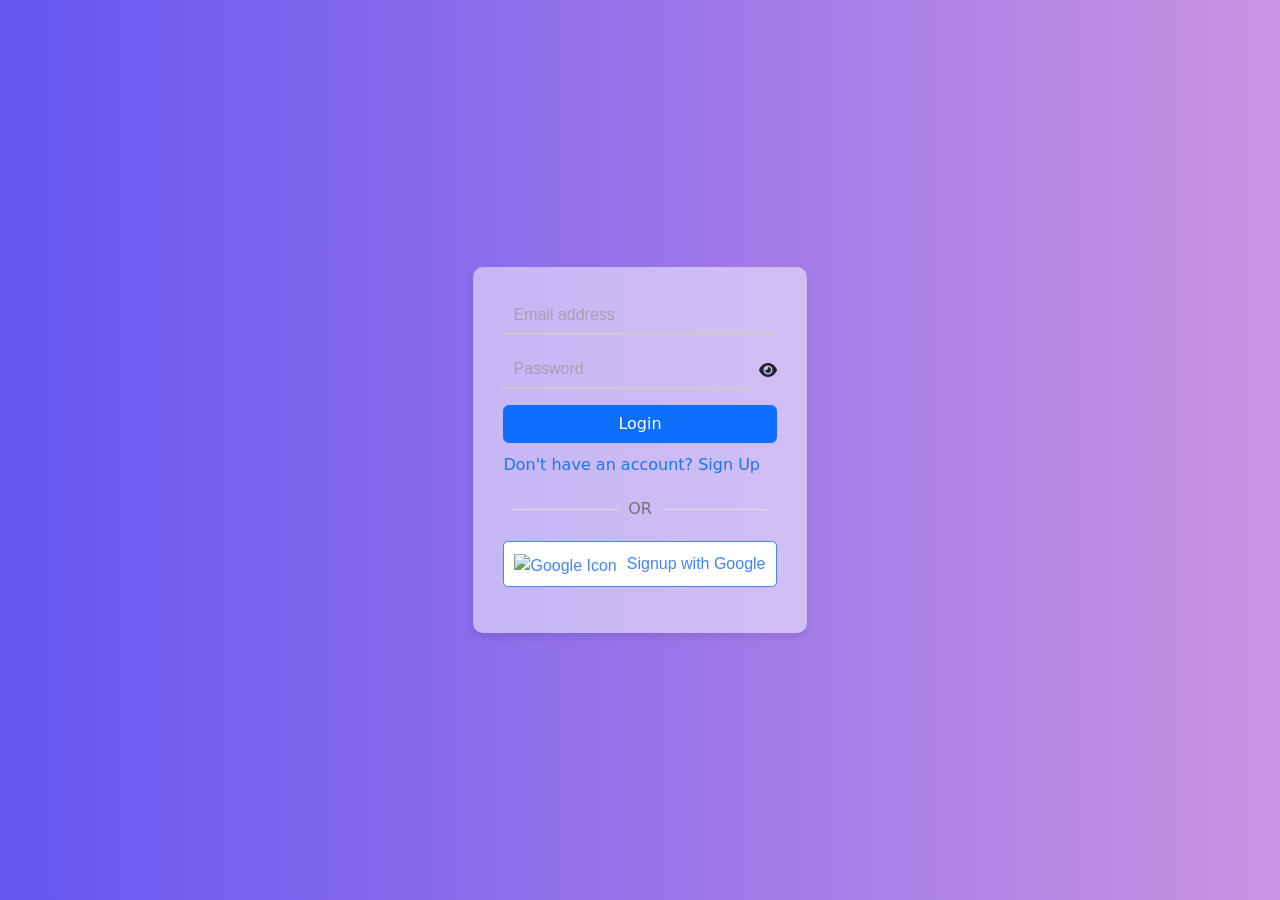
==== index.html @ a84d6405 "ok" ====
<!DOCTYPE html>
<html lang="en">

<head>
  <meta charset="UTF-8">
  <meta name="viewport" content="width=device-width, initial-scale=1.0">
  <title>Login</title>
  <link rel="stylesheet" href="./style.css">
  <link rel="icon" href="images/logo.jpg" type="image/x-icon">
  <link href="https://cdn.jsdelivr.net/npm/bootstrap@5.3.3/dist/css/bootstrap.min.css" rel="stylesheet">
  <link rel="stylesheet" href="https://cdnjs.cloudflare.com/ajax/libs/font-awesome/6.5.1/css/all.min.css">
</head>

<body id="login-page">

  <!-- Message Box / Modal -->
  <div id="msg-modal" class="msg-modal">
    <span id="msg-text"></span>
  </div>

  <div class="main-container">
    <form>
      <!-- Email Field -->
      <div class="mb-3 position-relative">
        <input type="email" class="form-control" id="email" placeholder="Email address" required style="background: none;">
        <small class="error-text" id="emailError"></small>
      </div>

      <!-- Password Field -->
      <div class="mb-3 position-relative">
        <div style="display: flex; align-items: center;">
          <input type="password" class="form-control" id="password" placeholder="Password" required style="background: none;">
          <i class="fas fa-eye" id="togglePassword" style="margin-left: 10px; cursor: pointer;"></i>
        </div>
        <small class="error-text" id="passwordError"></small>
      </div>

      <!-- Login Form -->
      <div id="login-form">
        <div class="mb-3">
          <button type="submit" class="btn btn-primary w-100" id="login-btn">Login</button>
          <span class="toggle-link" id="toggle-link">Don't have an account? Sign Up</span>
        </div>
      </div>

      <!-- Full Name (Only for Signup) -->
      <div class="mb-3 position-relative" id="fullNameContainer" style="display: none;">
        <input type="text" class="form-control" id="fullName" placeholder="Full Name" style="background: none;">
        <small class="error-text" id="fullNameError"></small>
      </div>

      <!-- Phone Number (Only for Signup) -->
      <div class="mb-3 position-relative" id="phoneNumberContainer" style="display: none;">
        <input type="tel" class="form-control" id="phoneNumber" placeholder="Phone Number"        style="background: none;" required>
        <small class="error-text" id="phoneNumberError"></small>
      </div>

      <!-- Sign Up Form (Initially Hidden) -->
      <div id="signup-form" style="display: none;">
        <div class="mb-3">
          <button type="submit" class="btn btn-primary w-100" id="signup-btn">Sign Up</button>
          <span class="toggle-link" id="toggle-link1">Already have an account? Login</span>
        </div>
      </div>

      <!-- OR Divider -->
      <div class="or-divider">
        <span>OR</span>
      </div>

      <!-- Login with Google Button -->
      <div class="mb-3">
        <button type="button" class="btn google-btn w-100" id="google-signUp">
          <img src="https://www.gstatic.com/firebasejs/ui/2.0.0/images/auth/google.svg" alt="Google Icon">
          Signup with Google
        </button>
      </div>
    </form>
  </div>

  <script src="https://cdn.jsdelivr.net/npm/bootstrap@5.3.3/dist/js/bootstrap.bundle.min.js"></script>
  <script  type="module" src="./form.js" ></script>
  <script type="module" src="./app.js" defer></script>

</body>
</html>
<img src="" alt="">
---- style.css ----
/* Body or main-container background gradient */
body {
  background: linear-gradient(to right, #6556f1, #cb93e3); /* Example gradient */
  height: 100vh;
  margin: 0;
  display: flex;
  justify-content: center;
  align-items: center;
}

/* Main container with initial invisible state */
.main-container {
  opacity: 0;
  transform: translateY(20px); /* You can adjust the Y-axis if you want it to slide */
  transition: opacity 1s ease-in-out, transform 1s ease-in-out;
}

/* Once the page is loaded, the form will fade and slide in */
body.loaded .main-container {
  opacity: 1;
  transform: translateY(0);
}

/* Optional - Button hover effect */
button:hover {
  transform: scale(1.05);
  transition: transform 0.3s ease;
}

#login-page {
  background-color: #736060;
  height: 100vh;
  margin: 0;
  display: flex;
  justify-content: center;
  align-items: center;
}

form {
  position: relative;
  background-color: rgba(255, 255, 255, 0.5);
  border-radius: 10px;
  box-shadow: 0 4px 8px rgba(0, 0, 0, 0.1);
  padding: 30px;
  width: 100%;
  max-width: 400px;
}

.input-container {
  position: relative;
}

.input-icon {
  position: absolute;
  left: 10px;
  top: 50%;
  transform: translateY(-50%);
  font-size: 18px;
  color: #6c757d;
}

.eye-icon {
  position: absolute;
  right: 10px;
  top: 50%;
  transform: translateY(-50%);
  cursor: pointer;
  font-size: 18px;
  color: #6c757d;
}

/* Default Input Styling */
input.form-control {
  border: none;
  border-bottom: 2px solid #ccc;
  border-radius: 0;
  box-shadow: none;
  padding-left: 10px;
  background-color: rgba(255, 255, 255, 0.5);
  font-family: 'Roboto', sans-serif;
  font-size: 16px;
  transition: all 0.3s ease-in-out;
}

input.form-control::placeholder {
  color: rgba(150, 150, 150, 0.7); /* Light Gray */
  font-weight: lighter;

}

/* Placeholder Fade Effect on Focus */
input.form-control:focus::placeholder {
  opacity: 0;
  transition: opacity 0.3s ease-in-out;
}

/* Focus (Active) Effect - Google-like */
input.form-control:focus {
  border-bottom-color: #0d6efd; /* Google Blue */
  outline: none;
  box-shadow: 0 2px 4px rgba(13, 110, 253, 0.2); /* Soft glow effect */
}

/* Hover Effect */
input.form-control:hover {
  border-bottom-color: #5a9bff; /* Slightly lighter blue */
  background-color: rgba(255, 255, 255, 0.7);
}

/* Active (Clicked) Effect */
input.form-control:active {
  border-bottom-color: #0b5ed7; /* Darker blue */
  transform: scale(1.02); /* Slight pop effect */
}


.or-divider {
  display: flex;
  align-items: center;
  text-align: center;
  margin: 20px 0;
}

.or-divider::before,
.or-divider::after {
  content: '';
  flex: 1;
  border-bottom: 1px solid #ddd;
  margin: 0 10px;
}

.or-divider span {
  color: #6c757d;
  font-weight: 500;
}

#google-signUp {
  display: flex;
  align-items: center;
  justify-content: center;
  gap: 10px;
  font-family: 'Roboto', sans-serif;
  font-weight: 500;
  font-size: 16px;
  padding: 10px;
  border-radius: 5px;
  background-color: white;
  color: #4285F4;
  border: 1px solid #4285F4; 
}


#google-signUp img {
  height: 20px;
}

#google-signUp:hover {
  background-color: #4285F4;
  color: white;
}

/* Active Effect (When Clicked) */
#google-signUp:active {
  background-color: #0c4db8; /* Slightly darker blue */
  border-color: #0c4db8;
  transform: scale(0.98); /* Subtle press effect */
}
.toggle-link {
  color: #1877f2;
  cursor: pointer;
  display: block;
  margin-top: 10px;
}

/* Hover Effect */
.toggle-link:hover {
  color: #084298; /* Darker blue */
}

/* Active (Clicked) Effect */
.toggle-link:active {
  color: #052c65; /* Even darker blue */
  transform: scale(0.98); /* Slight press effect */
}

/* Style the message modal */
.msg-modal {
  position: fixed;
  top: 10px;  /* Adjust this to control where on the page the modal appears */
  left: 50%;
  transform: translateX(-50%);
  background-color: #4CAF50;  /* Green background for success messages */
  color: white;
  padding: 10px 20px;
  border-radius: 5px;
  font-size: 16px;
  display: none;  /* Initially hide the modal */
  z-index: 9999;
}

/* Optional: Add a transition effect to fade the modal in/out */
.msg-modal.fade {
  animation: fadeInOut 3s ease-in-out forwards;
}

@keyframes fadeInOut {
  0% {
    opacity: 0;
    transform: translateX(-50%) translateY(-20px);
  }
  25% {
    opacity: 1;
    transform: translateX(-50%) translateY(0);
  }
  75% {
    opacity: 1;
    transform: translateX(-50%) translateY(0);
  }
  100% {
    opacity: 0;
    transform: translateX(-50%) translateY(20px);
  }
}
.error-text {
  color: red;
  font-size: 12px;
  margin-top: 5px;
}
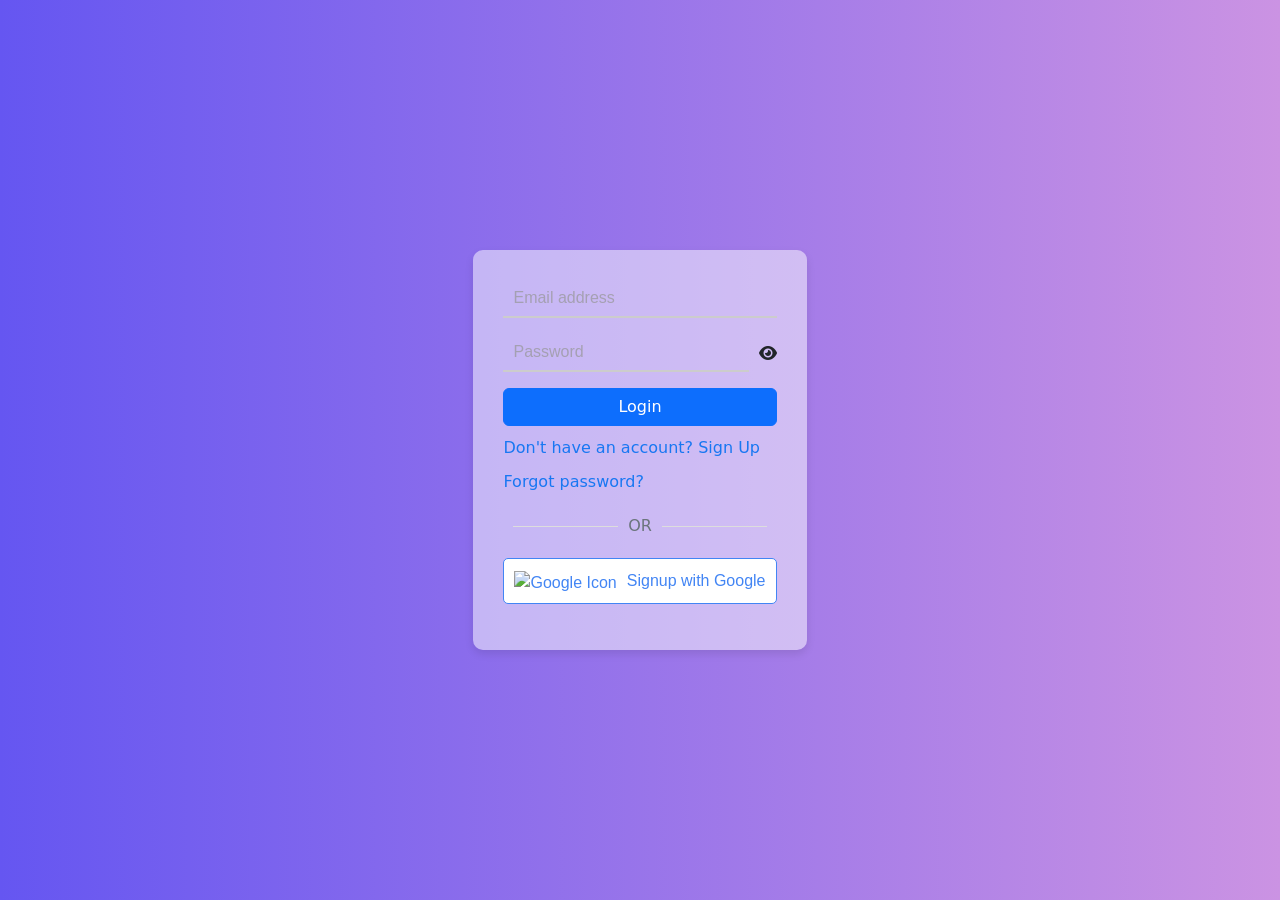
==== commit 3b498919: "updated search UI" ====
--- a/index.html
+++ b/index.html
@@ -40,6 +40,7 @@
         <div class="mb-3">
           <button type="submit" class="btn btn-primary w-100" id="login-btn">Login</button>
           <span class="toggle-link" id="toggle-link">Don't have an account? Sign Up</span>
+          <span class="toggle-link" id="resetPasswordBtn" >Forgot password?</span>
         </div>
       </div>
 
--- a/style.css
+++ b/style.css
@@ -189,7 +189,7 @@
   top: 10px;  /* Adjust this to control where on the page the modal appears */
   left: 50%;
   transform: translateX(-50%);
-  background-color: #4CAF50;  /* Green background for success messages */
+  background-color: #1877f2;  /* blue background for success messages */
   color: white;
   padding: 10px 20px;
   border-radius: 5px;
